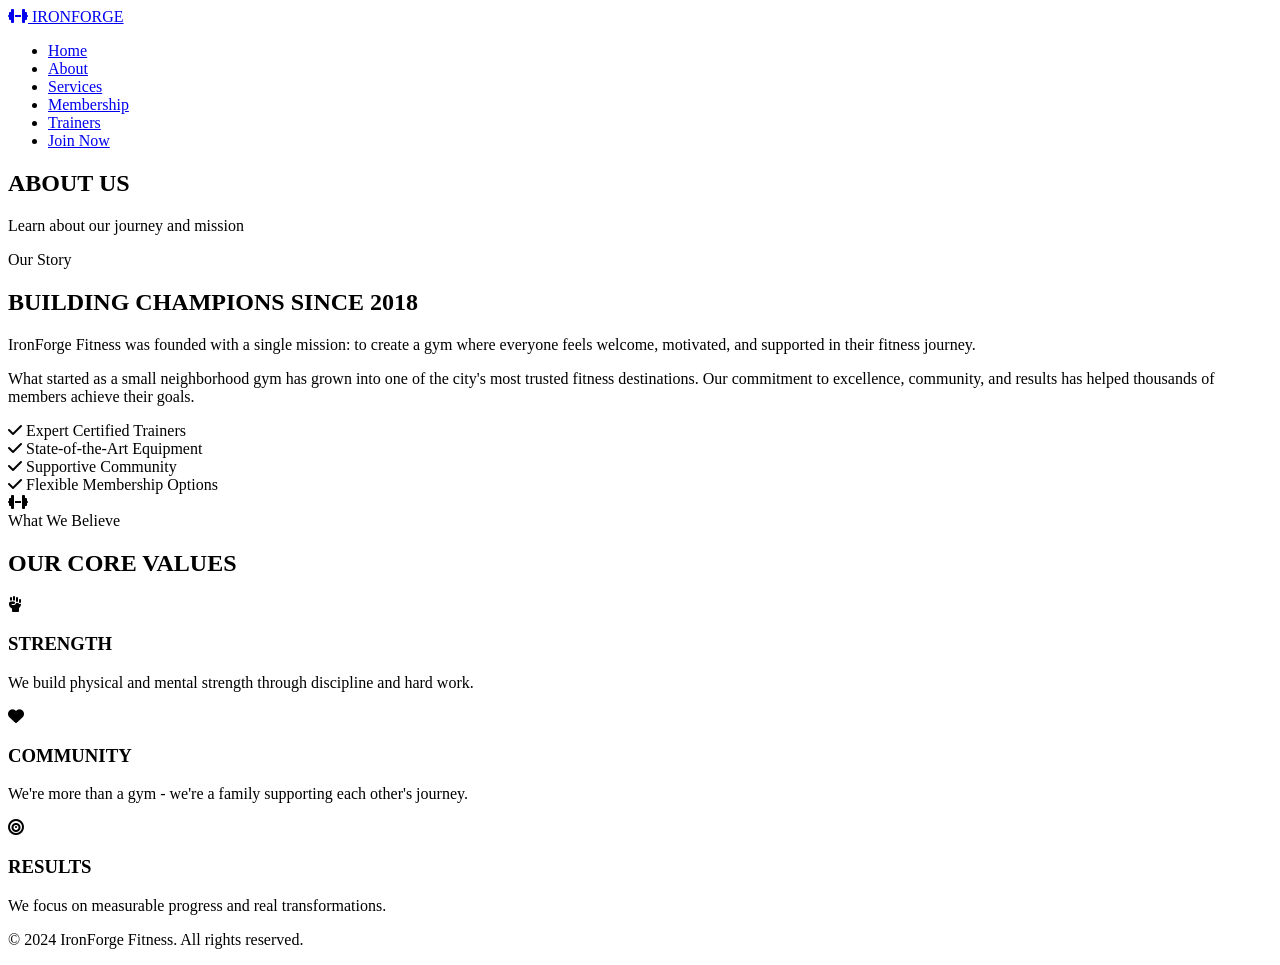
==== about.html @ 914ae029 "Add files via upload" ====
<!DOCTYPE html>
<html lang="en">
<head>
    <meta charset="UTF-8">
    <meta name="viewport" content="width=device-width, initial-scale=1.0">
    <title>About Us | IronForge Fitness</title>
    <link rel="stylesheet" href="css/style.css">
    <link rel="stylesheet" href="css/responsive.css">
    <link rel="stylesheet" href="css/animations.css">
    <link href="https://fonts.googleapis.com/css2?family=Montserrat:wght@400;600;700;800&family=Oswald:wght@400;500;600;700&display=swap" rel="stylesheet">
    <link rel="stylesheet" href="https://cdnjs.cloudflare.com/ajax/libs/font-awesome/6.4.0/css/all.min.css">
</head>
<body>
    <nav class="navbar">
        <div class="container">
            <a href="index.html" class="logo"><i class="fas fa-dumbbell"></i> IRONFORGE</a>
            <ul class="nav-links">
                <li><a href="index.html">Home</a></li>
                <li><a href="about.html" class="active">About</a></li>
                <li><a href="services.html">Services</a></li>
                <li><a href="membership.html">Membership</a></li>
                <li><a href="trainers.html">Trainers</a></li>
                <li><a href="contact.html" class="btn-nav">Join Now</a></li>
            </ul>
            <div class="hamburger"><span></span><span></span><span></span></div>
        </div>
    </nav>

    <section class="page-header">
        <div class="container">
            <h1>ABOUT <span class="highlight">US</span></h1>
            <p>Learn about our journey and mission</p>
        </div>
    </section>

    <section class="about-full">
        <div class="container">
            <div class="about-grid">
                <div class="about-content">
                    <span class="section-tag">Our Story</span>
                    <h2>BUILDING CHAMPIONS SINCE 2018</h2>
                    <p>IronForge Fitness was founded with a single mission: to create a gym where everyone feels welcome, motivated, and supported in their fitness journey.</p>
                    <p>What started as a small neighborhood gym has grown into one of the city's most trusted fitness destinations. Our commitment to excellence, community, and results has helped thousands of members achieve their goals.</p>
                    <div class="about-features">
                        <div class="feature"><i class="fas fa-check"></i> <span>Expert Certified Trainers</span></div>
                        <div class="feature"><i class="fas fa-check"></i> <span>State-of-the-Art Equipment</span></div>
                        <div class="feature"><i class="fas fa-check"></i> <span>Supportive Community</span></div>
                        <div class="feature"><i class="fas fa-check"></i> <span>Flexible Membership Options</span></div>
                    </div>
                </div>
                <div class="about-image">
                    <div class="image-frame">
                        <div class="image-placeholder"><i class="fas fa-dumbbell"></i></div>
                    </div>
                </div>
            </div>
        </div>
    </section>

    <section class="values">
        <div class="container">
            <div class="section-header">
                <span class="section-tag">What We Believe</span>
                <h2>OUR CORE VALUES</h2>
            </div>
            <div class="values-grid">
                <div class="value-card">
                    <i class="fas fa-fist-raised"></i>
                    <h3>STRENGTH</h3>
                    <p>We build physical and mental strength through discipline and hard work.</p>
                </div>
                <div class="value-card">
                    <i class="fas fa-heart"></i>
                    <h3>COMMUNITY</h3>
                    <p>We're more than a gym - we're a family supporting each other's journey.</p>
                </div>
                <div class="value-card">
                    <i class="fas fa-bullseye"></i>
                    <h3>RESULTS</h3>
                    <p>We focus on measurable progress and real transformations.</p>
                </div>
            </div>
        </div>
    </section>

    <footer class="footer">
        <div class="container">
            <div class="footer-bottom">
                <p>&copy; 2024 IronForge Fitness. All rights reserved.</p>
            </div>
        </div>
    </footer>

    <script src="js/main.js"></script>
</body>
</html>
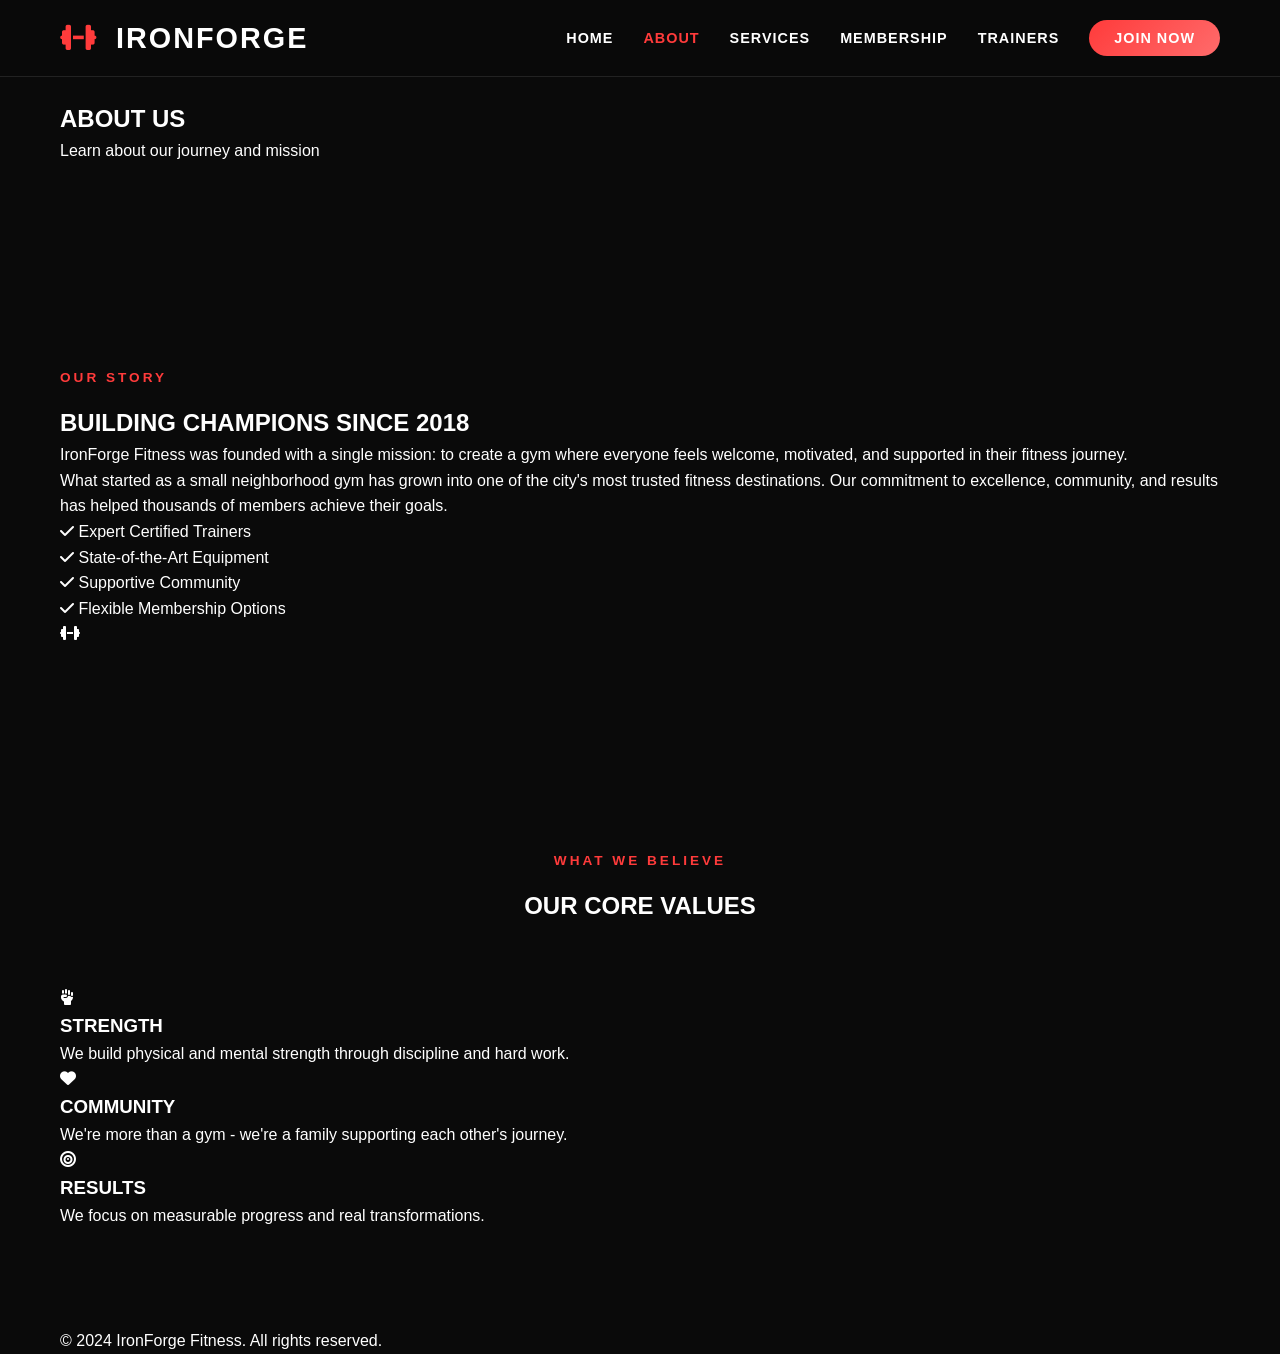
==== commit 37130538: "Fix HTML encoding issues in about.html" ====
--- a/about.html
+++ b/about.html
@@ -4,9 +4,9 @@
     <meta charset="UTF-8">
     <meta name="viewport" content="width=device-width, initial-scale=1.0">
     <title>About Us | IronForge Fitness</title>
-    <link rel="stylesheet" href="css/style.css">
-    <link rel="stylesheet" href="css/responsive.css">
-    <link rel="stylesheet" href="css/animations.css">
+    <link rel="stylesheet" href="style.css">
+    <link rel="stylesheet" href="responsive.css">
+    <link rel="stylesheet" href="animations.css">
     <link href="https://fonts.googleapis.com/css2?family=Montserrat:wght@400;600;700;800&family=Oswald:wght@400;500;600;700&display=swap" rel="stylesheet">
     <link rel="stylesheet" href="https://cdnjs.cloudflare.com/ajax/libs/font-awesome/6.4.0/css/all.min.css">
 </head>
@@ -93,4 +93,4 @@
 
     <script src="js/main.js"></script>
 </body>
-</html>+</html>
--- a/style.css
+++ b/style.css
@@ -0,0 +1,399 @@
+/* ========================================
+   IRONFORGE FITNESS - Main Styles
+   ======================================== */
+
+/* CSS Variables */
+:root {
+    --primary: #FF3B3B;
+    --primary-dark: #cc2f2f;
+    --secondary: #00D4FF;
+    --dark: #0a0a0a;
+    --dark-light: #1a1a1a;
+    --dark-lighter: #252525;
+    --white: #ffffff;
+    --gray: #888888;
+    --gray-light: #f5f5f5;
+    --gradient: linear-gradient(135deg, #FF3B3B 0%, #ff6b6b 100%);
+    --shadow: 0 10px 30px rgba(0, 0, 0, 0.3);
+    --transition: all 0.3s ease;
+}
+
+/* Reset */
+* {
+    margin: 0;
+    padding: 0;
+    box-sizing: border-box;
+}
+
+html {
+    scroll-behavior: smooth;
+}
+
+body {
+    font-family: 'Montserrat', sans-serif;
+    background-color: var(--dark);
+    color: var(--white);
+    line-height: 1.6;
+    overflow-x: hidden;
+}
+
+a {
+    text-decoration: none;
+    color: inherit;
+}
+
+ul {
+    list-style: none;
+}
+
+img {
+    max-width: 100%;
+    height: auto;
+}
+
+/* Container */
+.container {
+    max-width: 1200px;
+    margin: 0 auto;
+    padding: 0 20px;
+}
+
+/* ========================================
+   NAVIGATION
+   ======================================== */
+
+.navbar {
+    position: fixed;
+    top: 0;
+    left: 0;
+    width: 100%;
+    background: rgba(10, 10, 10, 0.95);
+    backdrop-filter: blur(10px);
+    z-index: 1000;
+    padding: 15px 0;
+    border-bottom: 1px solid rgba(255, 255, 255, 0.1);
+}
+
+.navbar .container {
+    display: flex;
+    justify-content: space-between;
+    align-items: center;
+}
+
+.logo {
+    font-family: 'Oswald', sans-serif;
+    font-size: 1.8rem;
+    font-weight: 700;
+    color: var(--white);
+    letter-spacing: 2px;
+}
+
+.logo i {
+    color: var(--primary);
+    margin-right: 8px;
+}
+
+.nav-links {
+    display: flex;
+    align-items: center;
+    gap: 30px;
+}
+
+.nav-links a {
+    font-weight: 600;
+    font-size: 0.9rem;
+    text-transform: uppercase;
+    letter-spacing: 1px;
+    transition: var(--transition);
+    position: relative;
+}
+
+.nav-links a:not(.btn-nav):hover {
+    color: var(--primary);
+}
+
+.nav-links a.active {
+    color: var(--primary);
+}
+
+.btn-nav {
+    background: var(--gradient);
+    padding: 10px 25px;
+    border-radius: 50px;
+    color: var(--white) !important;
+    font-weight: 700;
+}
+
+.btn-nav:hover {
+    transform: translateY(-2px);
+    box-shadow: 0 5px 20px rgba(255, 59, 59, 0.4);
+}
+
+/* Hamburger Menu */
+.hamburger {
+    display: none;
+    flex-direction: column;
+    gap: 5px;
+    cursor: pointer;
+}
+
+.hamburger span {
+    width: 25px;
+    height: 3px;
+    background: var(--white);
+    transition: var(--transition);
+}
+
+/* ========================================
+   HERO SECTION
+   ======================================== */
+
+.hero {
+    height: 100vh;
+    position: relative;
+    display: flex;
+    align-items: center;
+    background: url('../image/hero-gym.jpg') center/cover no-repeat;
+}
+
+.hero-overlay {
+    position: absolute;
+    top: 0;
+    left: 0;
+    width: 100%;
+    height: 100%;
+    background: linear-gradient(135deg, rgba(10, 10, 10, 0.9) 0%, rgba(10, 10, 10, 0.7) 100%);
+}
+
+.hero-content {
+    position: relative;
+    z-index: 2;
+    max-width: 700px;
+}
+
+.hero-badge {
+    display: inline-block;
+    background: var(--gradient);
+    padding: 8px 20px;
+    border-radius: 50px;
+    font-size: 0.85rem;
+    font-weight: 700;
+    text-transform: uppercase;
+    letter-spacing: 2px;
+    margin-bottom: 25px;
+}
+
+.hero-title {
+    font-family: 'Oswald', sans-serif;
+    font-size: 4.5rem;
+    font-weight: 700;
+    line-height: 1.1;
+    text-transform: uppercase;
+    margin-bottom: 20px;
+}
+
+.hero-title .highlight {
+    color: var(--primary);
+    position: relative;
+}
+
+.hero-subtitle {
+    font-size: 1.3rem;
+    color: var(--gray);
+    margin-bottom: 35px;
+    max-width: 500px;
+}
+
+.hero-buttons {
+    display: flex;
+    gap: 20px;
+    margin-bottom: 50px;
+}
+
+.btn-primary {
+    display: inline-block;
+    background: var(--gradient);
+    color: var(--white);
+    padding: 15px 40px;
+    border-radius: 50px;
+    font-weight: 700;
+    text-transform: uppercase;
+    letter-spacing: 1px;
+    transition: var(--transition);
+    border: none;
+    cursor: pointer;
+}
+
+.btn-primary:hover {
+    transform: translateY(-3px);
+    box-shadow: 0 10px 30px rgba(255, 59, 59, 0.4);
+}
+
+.btn-secondary {
+    display: inline-block;
+    background: transparent;
+    color: var(--white);
+    padding: 15px 40px;
+    border-radius: 50px;
+    font-weight: 700;
+    text-transform: uppercase;
+    letter-spacing: 1px;
+    border: 2px solid var(--white);
+    transition: var(--transition);
+}
+
+.btn-secondary:hover {
+    background: var(--white);
+    color: var(--dark);
+}
+
+.hero-stats {
+    display: flex;
+    gap: 50px;
+}
+
+.stat {
+    text-align: center;
+}
+
+.stat-number {
+    display: block;
+    font-family: 'Oswald', sans-serif;
+    font-size: 2.5rem;
+    font-weight: 700;
+    color: var(--primary);
+}
+
+.stat-label {
+    font-size: 0.85rem;
+    color: var(--gray);
+    text-transform: uppercase;
+    letter-spacing: 1px;
+}
+
+/* ========================================
+   SECTIONS GENERAL
+   ======================================== */
+
+section {
+    padding: 100px 0;
+}
+
+.section-header {
+    text-align: center;
+    margin-bottom: 60px;
+}
+
+.section-tag {
+    display: inline-block;
+    color: var(--primary);
+    font-weight: 700;
+    text-transform: uppercase;
+    letter-spacing: 3px;
+    font-size: 0.85rem;
+    margin-bottom: 15px;
+}
+
+.section-header h2 {
+    font-family: 'Oswald',
+    
+}
+.service-image {
+    width: 100%;
+    height: 180px;
+    margin: 15px 0;
+    border-radius: 10px;
+    overflow: hidden;
+}
+
+.service-image img {
+    width: 100%;
+    height: 100%;
+    object-fit: cover;
+}
+.phonepe-box{
+margin-top:15px;
+text-align:left;
+padding-left:15px;
+}
+
+.phonepe-box img{
+width:120px;
+margin:10px 0;
+}
+
+.pay-btn{
+background:#5f259f;
+color:white;
+padding:8px 15px;
+border-radius:5px;
+text-decoration:none;
+display:inline-block;
+}
+/* SERVICE ROW LAYOUT */
+
+.service-row{
+display:flex;
+align-items:center;
+justify-content:space-between;
+gap:40px;
+margin-bottom:80px;
+}
+.service-card{
+width:50%;
+}
+
+.service-text h3{
+margin-top:10px;
+font-size:28px;
+}
+
+.service-text ul{
+margin-top:15px;
+padding-left:20px;
+}
+
+
+.service-text{
+width: 50%;
+}
+
+.service-image{
+width: 50%;
+text-align: right;  /* pushes image to right */
+}
+
+.service-image img{
+width:420px;
+max-width:100%;
+border-radius:12px;
+
+}
+.bmi-section{
+padding:60px;
+text-align:center;
+background:#111;
+color:white;
+}
+
+.bmi-box{
+max-width:400px;
+margin:auto;
+}
+
+.bmi-box input{
+width:100%;
+padding:10px;
+margin:10px 0;
+border-radius:5px;
+border:none;
+}
+
+.bmi-box button{
+padding:10px 20px;
+background:#ff4c29;
+color:white;
+border:none;
+cursor:pointer;
+}
+
--- a/responsive.css
+++ b/responsive.css
@@ -0,0 +1,87 @@
+/* Responsive Styles */
+
+@media (max-width: 1024px) {
+    .hero-title {
+        font-size: 3.5rem;
+    }
+    
+    .about-grid {
+        grid-template-columns: 1fr;
+    }
+    
+    .footer-grid {
+        grid-template-columns: repeat(2, 1fr);
+    }
+}
+
+@media (max-width: 768px) {
+    .navbar .container {
+        flex-wrap: wrap;
+    }
+    
+    .hamburger {
+        display: flex;
+    }
+    
+    .nav-links {
+        display: none;
+        width: 100%;
+        flex-direction: column;
+        padding: 20px 0;
+    }
+    
+    .nav-links.active {
+        display: flex;
+    }
+    
+    .hero-title {
+        font-size: 2.5rem;
+    }
+    
+    .hero-subtitle {
+        font-size: 1rem;
+    }
+    
+    .hero-buttons {
+        flex-direction: column;
+    }
+    
+    .hero-stats {
+        flex-wrap: wrap;
+        gap: 30px;
+    }
+    
+    section {
+        padding: 60px 0;
+    }
+    
+    .section-header h2 {
+        font-size: 2rem;
+    }
+    
+    .services-grid,
+    .pricing-grid,
+    .trainer-grid {
+        grid-template-columns: 1fr;
+    }
+    
+    .footer-grid {
+        grid-template-columns: 1fr;
+    }
+}
+
+@media (max-width: 480px) {
+    .hero-title {
+        font-size: 2rem;
+    }
+    
+    .btn-primary,
+    .btn-secondary {
+        padding: 12px 30px;
+        font-size: 0.9rem;
+    }
+    
+    .hero-stats {
+        justify-content: center;
+    }
+}
